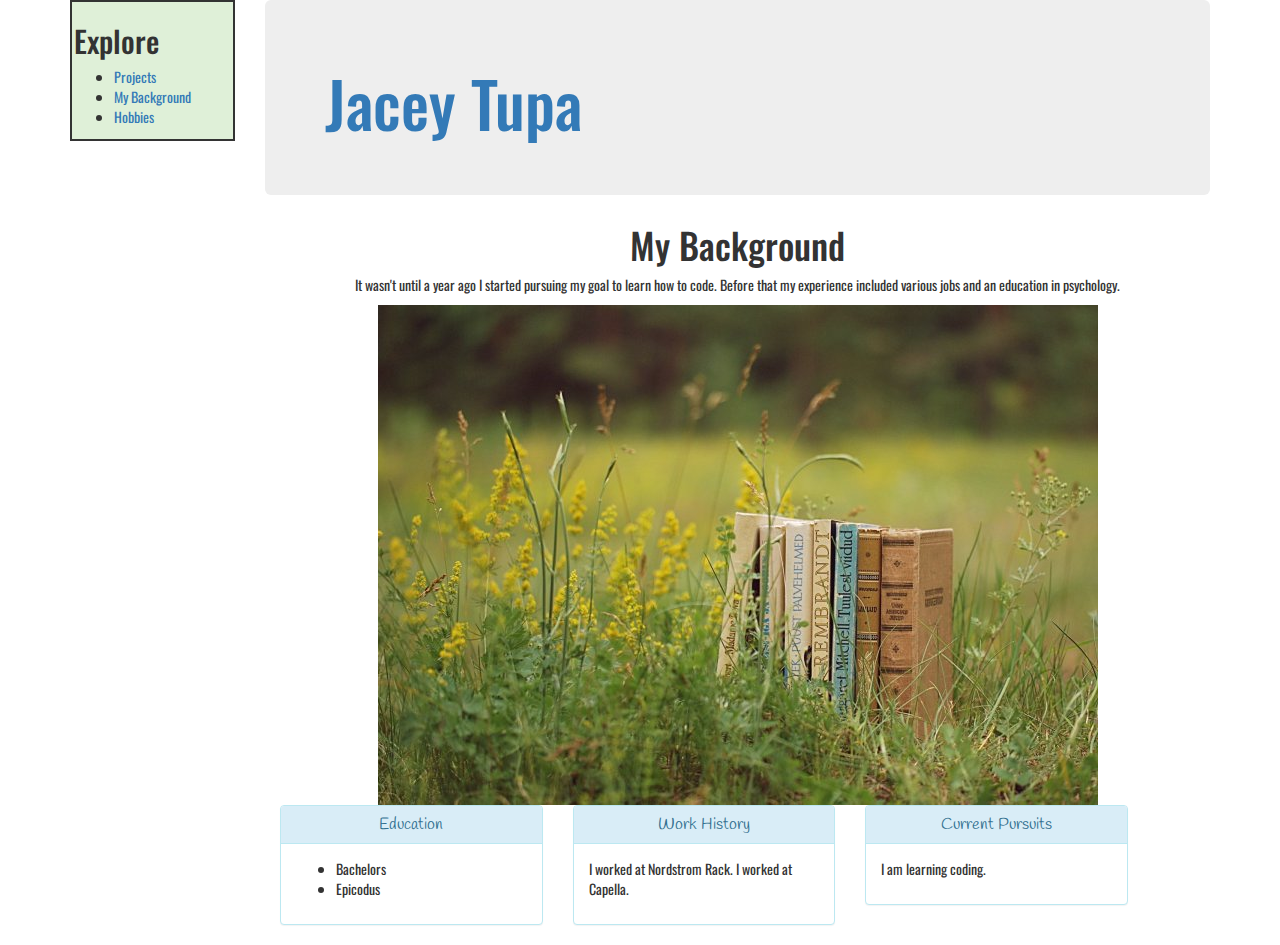
==== background.html @ 01cf8cf3 "Add text-align:center to panel-title and change column to 3 from 4" ====
<!DOCTYPE html>
<html>
  <head>
    <title>Jacey's Background</title>
    <link rel="stylesheet" href="css/bootstrap.min.css" type="text/css" media="all">
    <link rel="stylesheet" href="css/styles.css" type="text/css" media="all">
    <link href="https://fonts.googleapis.com/css?family=Handlee|Oswald" rel="stylesheet"
  </head>
  <body>
    <div class="container">
      <div class="row">
        <div class="col-lg-2">
          <div class="bg-success">
            <h2>Explore</h2>
            <ul>
              <li><a href="projects.html">Projects</a></li>
              <li><a href="background.html">My Background</a></li>
              <li><a href="hobbies.html">Hobbies</a></li>
            </ul>
          </div>
        </div>
        <div class="col-lg-10">
          <a href="index.html"><div class="jumbotron">
            <h1>Jacey Tupa</h1>
          </div>
          </a>
          <div class="main">
            <h1>My Background</h1>
            <p>It wasn't until a year ago I started pursuing my goal to learn how to code. Before that my experience included various jobs and an education in psychology.</p>
            <img src="img/main.jpg" alt="Books in Field">
          </div>
          <div class="container">
            <div class="row">
              <div class="col-lg-3">
                <div class="panel panel-info">
                  <div class="panel-heading">
                    <h3 class="panel-title">Education</h3>
                  </div>
                  <div class="panel-body">
                    <ul>
                      <li>Bachelors</li>
                      <li>Epicodus</li>
                    </ul>
                  </div>
                </div>
              </div>
              <div class="col-lg-3">
                <div class="panel panel-info">
                  <div class="panel-heading">
                    <h3 class="panel-title">Work History</h3>
                  </div>
                  <div class="panel-body">
                    <p>I worked at Nordstrom Rack. I worked at Capella.</p>
                  </div>
                </div>
              </div>
              <div class="col-lg-3">
                <div class="panel panel-info">
                <div class="panel-heading">
                  <h3 class="panel-title">Current Pursuits</h3>
                </div>
                <div class="panel-body">
                  <p>I am learning coding.</p>
                </div>
                </div>
              </div>
            </div>
          </div>
        </div>
      </div> <!first row -->
    </div> <!first container -->
  </html>
  </body>
</html>
---- css/styles.css ----
.bg-success {
  font-family: Oswald;
  padding: 2px;
  maring: 4px;
  border: 2px solid;
}

.container {
  font-family: 'Oswald', sans-serif;
}

.main {
  text-align: center;
}

.lang {
  color: blue;
}
.backmain {
  float: absolute
}

.panel-title {
  font-family: 'Handlee', cursive;
  text-align: center
}
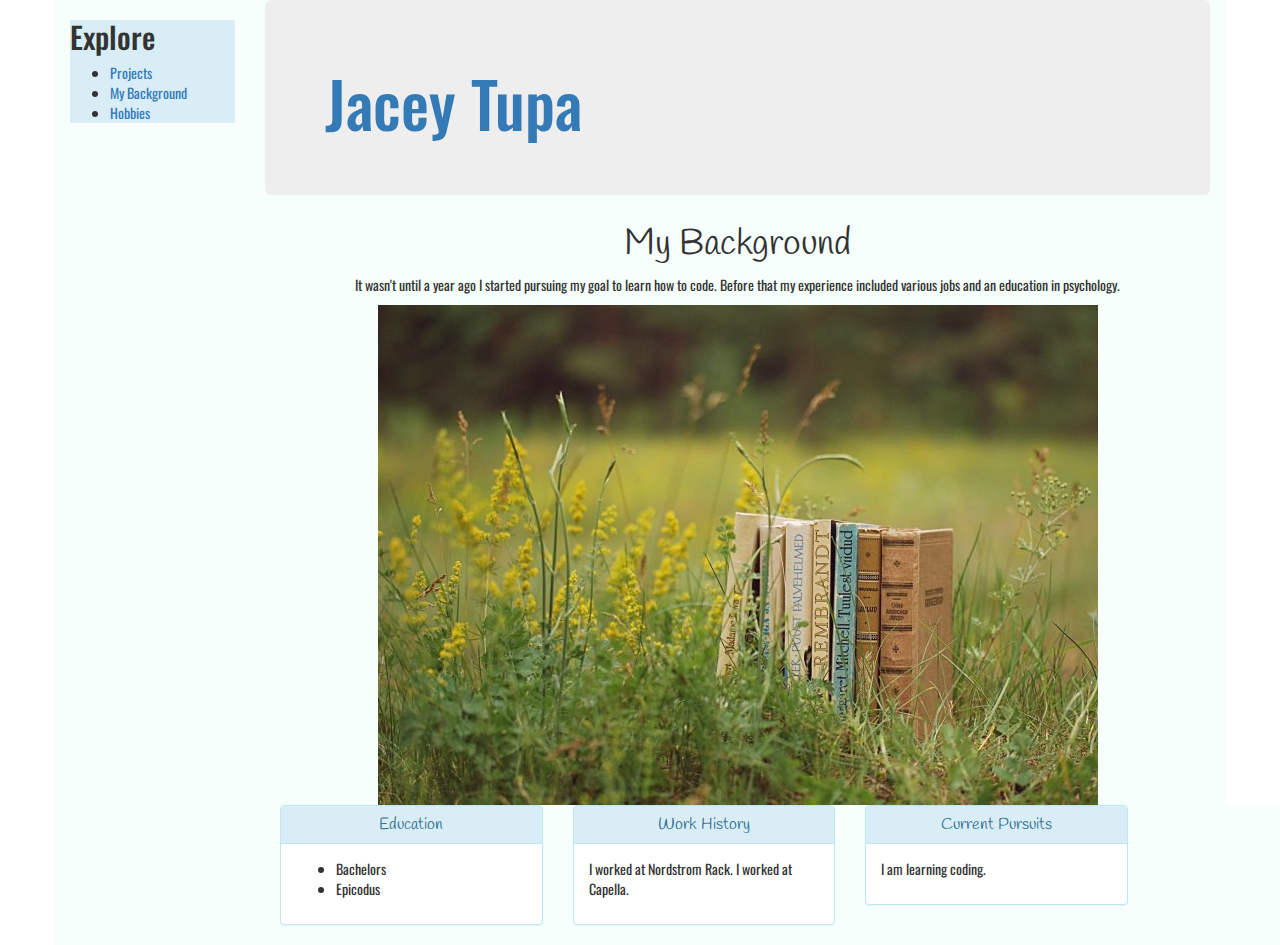
==== commit 2dd9ccdf: "Add darkpurple class to headers on html files" ====
--- a/background.html
+++ b/background.html
@@ -10,7 +10,7 @@
     <div class="container">
       <div class="row">
         <div class="col-lg-2">
-          <div class="bg-success">
+          <div class="bg-info">
             <h2>Explore</h2>
             <ul>
               <li><a href="projects.html">Projects</a></li>
@@ -25,7 +25,7 @@
           </div>
           </a>
           <div class="main">
-            <h1>My Background</h1>
+            <h1 class="Handlee">My Background</h1>
             <p>It wasn't until a year ago I started pursuing my goal to learn how to code. Before that my experience included various jobs and an education in psychology.</p>
             <img src="img/main.jpg" alt="Books in Field">
           </div>
--- a/css/styles.css
+++ b/css/styles.css
@@ -1,12 +1,13 @@
 .bg-success {
   font-family: Oswald;
   padding: 2px;
-  maring: 4px;
+  margin: 2px;
   border: 2px solid;
 }
 
 .container {
   font-family: 'Oswald', sans-serif;
+  background-color: #F6FFFC
 }
 
 .main {
@@ -14,7 +15,7 @@
 }
 
 .lang {
-  color: blue;
+  color: #7F7761;
 }
 .backmain {
   float: absolute
@@ -24,3 +25,19 @@
   font-family: 'Handlee', cursive;
   text-align: center
 }
+.Handlee {
+  font-family: 'Handlee', cursive
+}
+
+.projectlist {
+  float: absolute
+}
+
+a:visited {
+    color: #C39BCC;
+    text-decoration: none
+}
+
+.darkpurple {
+  color: #8E5A99
+}
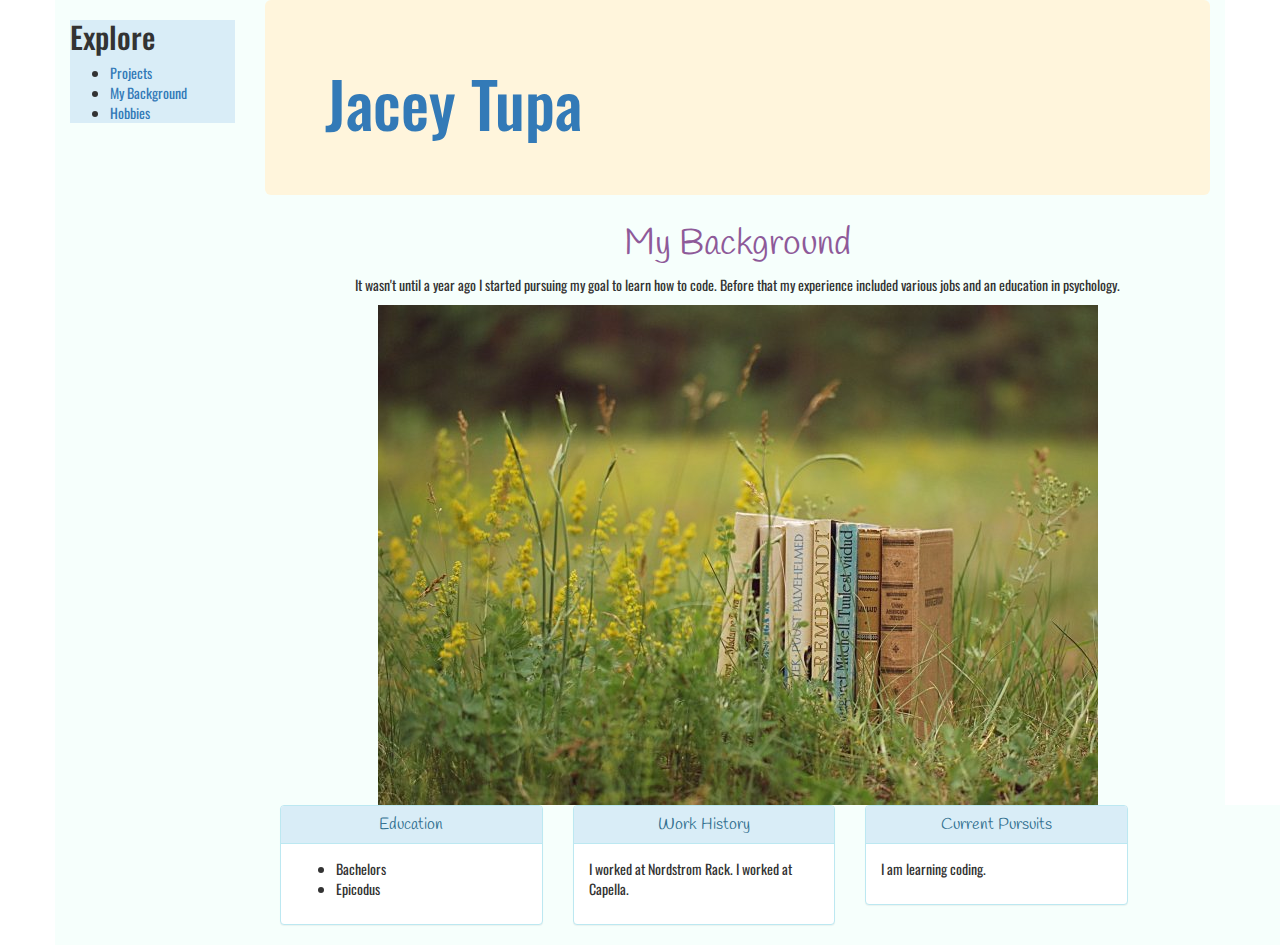
==== commit 5c063e2e: "Change background color on jumbotron with .customjumbo class" ====
--- a/background.html
+++ b/background.html
@@ -20,12 +20,12 @@
           </div>
         </div>
         <div class="col-lg-10">
-          <a href="index.html"><div class="jumbotron">
+          <a href="index.html"><div class="jumbotron customjumbo">
             <h1>Jacey Tupa</h1>
           </div>
           </a>
           <div class="main">
-            <h1 class="Handlee">My Background</h1>
+            <h1 class="Handlee darkpurple">My Background</h1>
             <p>It wasn't until a year ago I started pursuing my goal to learn how to code. Before that my experience included various jobs and an education in psychology.</p>
             <img src="img/main.jpg" alt="Books in Field">
           </div>
--- a/css/styles.css
+++ b/css/styles.css
@@ -41,3 +41,6 @@
 .darkpurple {
   color: #8E5A99
 }
+.customjumbo {
+  background-color: #FFF5DC
+}
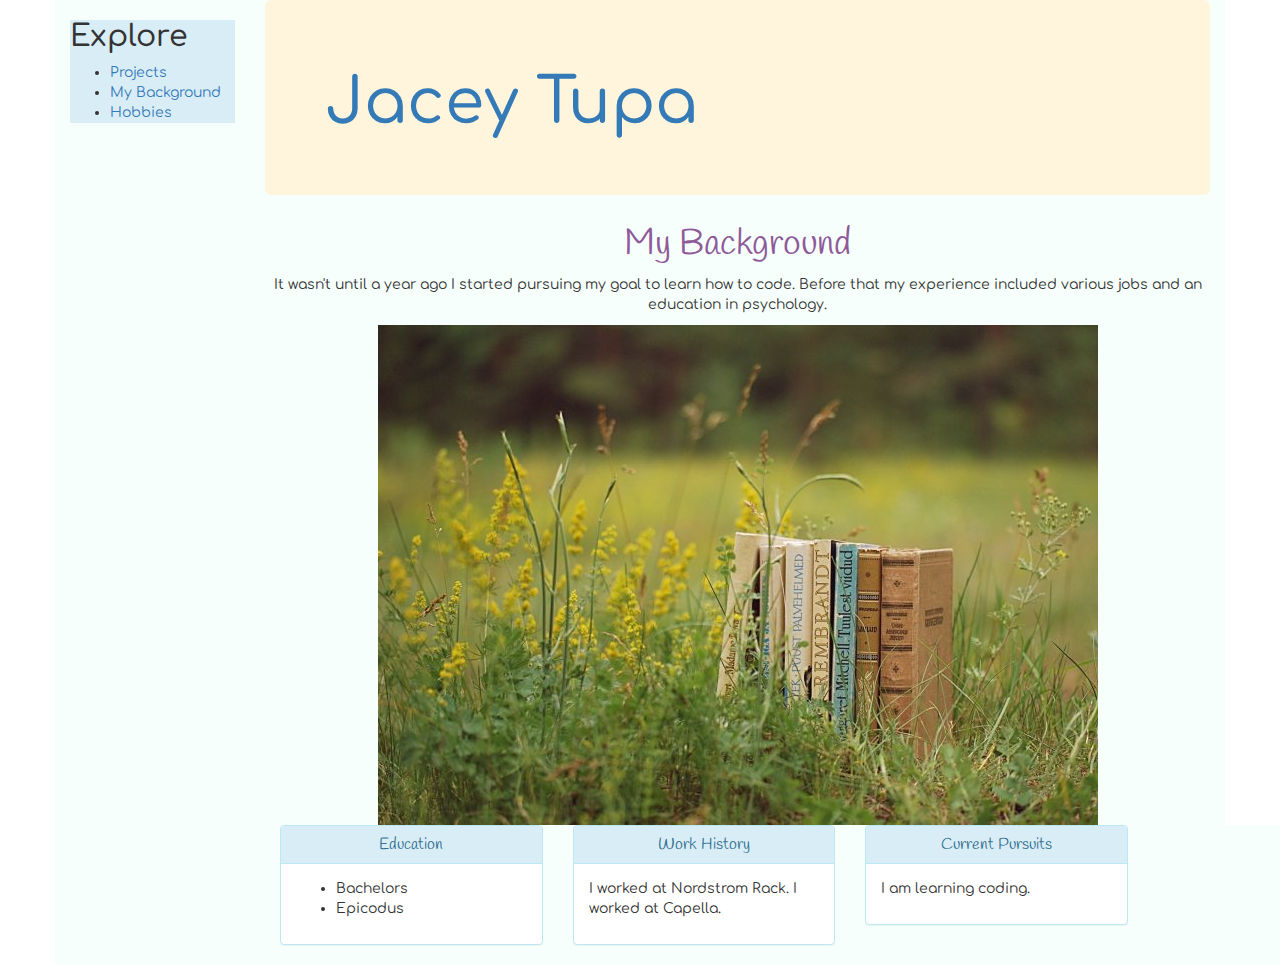
==== commit 42cd1a9b: "Update Oswald font to Comfortaa from Google Fonts" ====
--- a/background.html
+++ b/background.html
@@ -4,7 +4,7 @@
     <title>Jacey's Background</title>
     <link rel="stylesheet" href="css/bootstrap.min.css" type="text/css" media="all">
     <link rel="stylesheet" href="css/styles.css" type="text/css" media="all">
-    <link href="https://fonts.googleapis.com/css?family=Handlee|Oswald" rel="stylesheet"
+    <link href="https://fonts.googleapis.com/css?family=Handlee|Comfortaa" rel="stylesheet"
   </head>
   <body>
     <div class="container">
--- a/css/styles.css
+++ b/css/styles.css
@@ -1,12 +1,12 @@
 .bg-success {
-  font-family: Oswald;
+  font-family: 'Comfortaa', cursive;
   padding: 2px;
   margin: 2px;
   border: 2px solid;
 }
 
 .container {
-  font-family: 'Oswald', sans-serif;
+  font-family: 'Comfortaa', cursive;
   background-color: #F6FFFC
 }
 
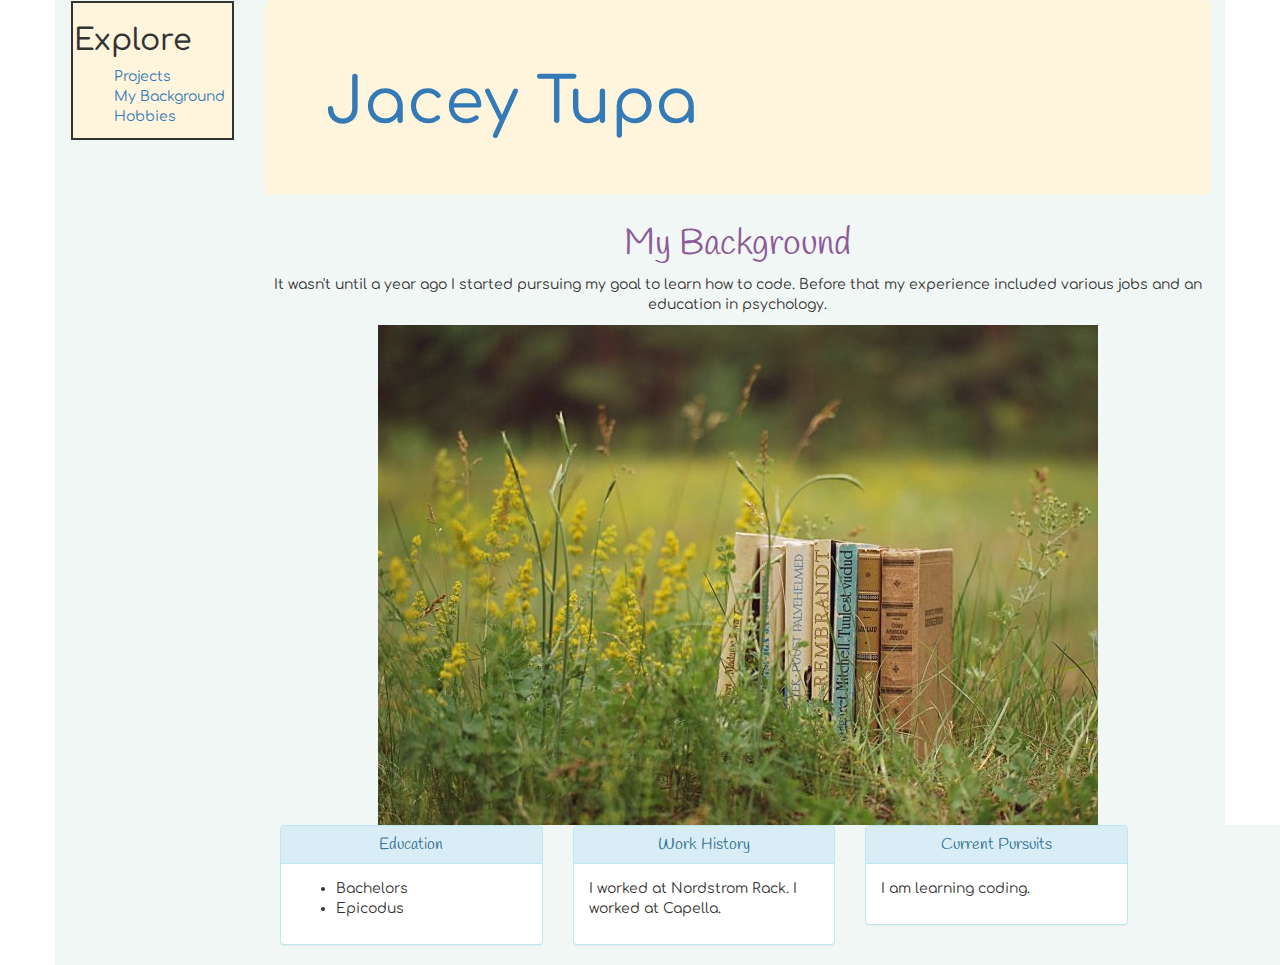
==== commit b6379a81: "Add list style to display no bullets to bg-info class" ====
--- a/background.html
+++ b/background.html
@@ -12,7 +12,7 @@
         <div class="col-lg-2">
           <div class="bg-info">
             <h2>Explore</h2>
-            <ul>
+            <ul style="list-style: none;">
               <li><a href="projects.html">Projects</a></li>
               <li><a href="background.html">My Background</a></li>
               <li><a href="hobbies.html">Hobbies</a></li>
--- a/css/styles.css
+++ b/css/styles.css
@@ -1,13 +1,15 @@
-.bg-success {
+.bg-info {
   font-family: 'Comfortaa', cursive;
-  padding: 2px;
-  margin: 2px;
+  padding: 1px;
+  margin: 1px;
   border: 2px solid;
+  background-color: #FFF5DC;
+  text-align: absolute;
 }
 
 .container {
   font-family: 'Comfortaa', cursive;
-  background-color: #F6FFFC
+  background-color: #F1F7F5
 }
 
 .main {
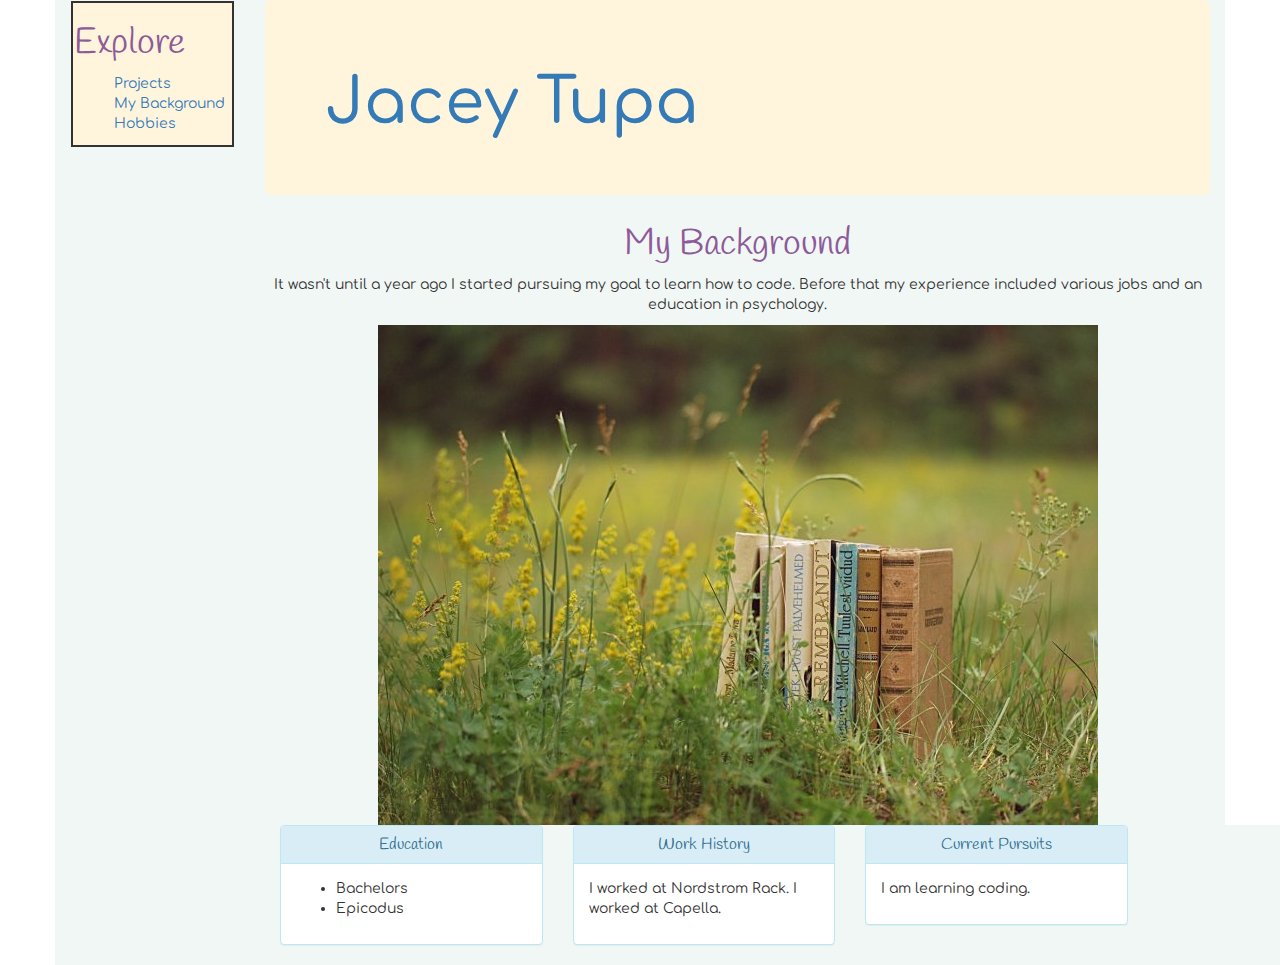
==== commit 830f9732: "Add Handlee and darkpurple classes throughout webpage till cohesive look appears" ====
--- a/background.html
+++ b/background.html
@@ -11,7 +11,7 @@
       <div class="row">
         <div class="col-lg-2">
           <div class="bg-info">
-            <h2>Explore</h2>
+            <h1 class="Handlee darkpurple">Explore</h2>
             <ul style="list-style: none;">
               <li><a href="projects.html">Projects</a></li>
               <li><a href="background.html">My Background</a></li>
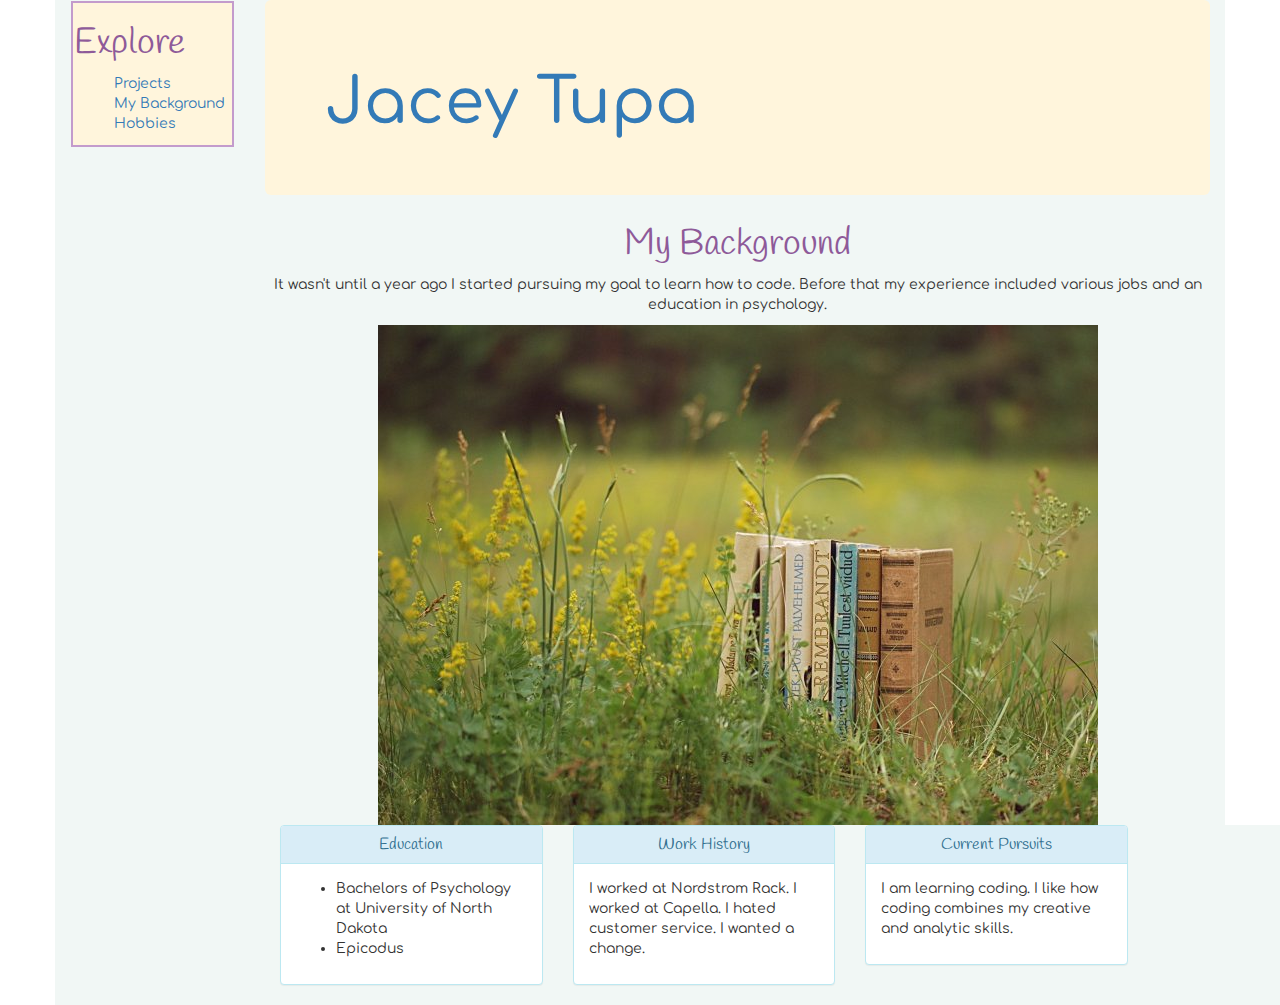
==== commit 7a89a21d: "Add font-weight bold to lang class" ====
--- a/background.html
+++ b/background.html
@@ -38,7 +38,7 @@
                   </div>
                   <div class="panel-body">
                     <ul>
-                      <li>Bachelors</li>
+                      <li>Bachelors of Psychology at University of North Dakota</li>
                       <li>Epicodus</li>
                     </ul>
                   </div>
@@ -50,7 +50,7 @@
                     <h3 class="panel-title">Work History</h3>
                   </div>
                   <div class="panel-body">
-                    <p>I worked at Nordstrom Rack. I worked at Capella.</p>
+                    <p>I worked at Nordstrom Rack. I worked at Capella. I hated customer service. I wanted a change.</p>
                   </div>
                 </div>
               </div>
@@ -60,7 +60,7 @@
                   <h3 class="panel-title">Current Pursuits</h3>
                 </div>
                 <div class="panel-body">
-                  <p>I am learning coding.</p>
+                  <p>I am learning coding. I like how coding combines my creative and analytic skills.</p>
                 </div>
                 </div>
               </div>
--- a/css/styles.css
+++ b/css/styles.css
@@ -2,7 +2,7 @@
   font-family: 'Comfortaa', cursive;
   padding: 1px;
   margin: 1px;
-  border: 2px solid;
+  border: 2px solid #C39BCC;
   background-color: #FFF5DC;
   text-align: absolute;
 }
@@ -18,6 +18,7 @@
 
 .lang {
   color: #7F7761;
+  font-weight: bold;
 }
 .backmain {
   float: absolute
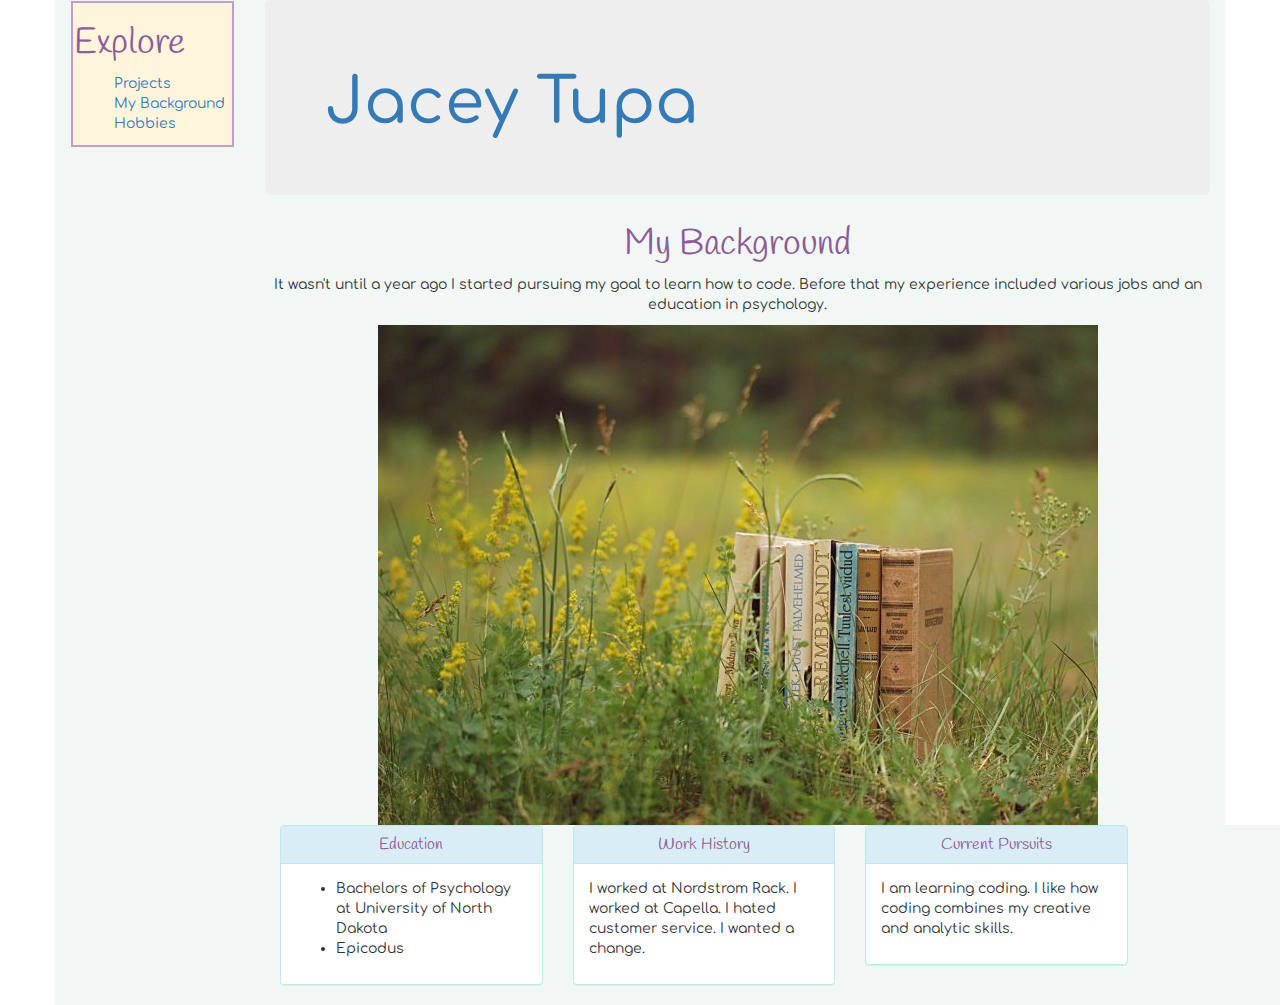
==== commit aef00cca: "Add image to jumbotron" ====
--- a/background.html
+++ b/background.html
@@ -34,7 +34,7 @@
               <div class="col-lg-3">
                 <div class="panel panel-info">
                   <div class="panel-heading">
-                    <h3 class="panel-title">Education</h3>
+                    <h3 class="panel-title darkpurple">Education</h3>
                   </div>
                   <div class="panel-body">
                     <ul>
@@ -47,7 +47,7 @@
               <div class="col-lg-3">
                 <div class="panel panel-info">
                   <div class="panel-heading">
-                    <h3 class="panel-title">Work History</h3>
+                    <h3 class="panel-title darkpurple">Work History</h3>
                   </div>
                   <div class="panel-body">
                     <p>I worked at Nordstrom Rack. I worked at Capella. I hated customer service. I wanted a change.</p>
@@ -57,7 +57,7 @@
               <div class="col-lg-3">
                 <div class="panel panel-info">
                 <div class="panel-heading">
-                  <h3 class="panel-title">Current Pursuits</h3>
+                  <h3 class="panel-title darkpurple">Current Pursuits</h3>
                 </div>
                 <div class="panel-body">
                   <p>I am learning coding. I like how coding combines my creative and analytic skills.</p>
--- a/css/styles.css
+++ b/css/styles.css
@@ -45,5 +45,9 @@
   color: #8E5A99
 }
 .customjumbo {
-  background-color: #FFF5DC
+  background-image: url(https://i2.wp.com/www.issacharprojects.com/wp-content/uploads/2016/03/header-pattern.png?ssl=1);
 }
+
+.panel-heading {
+  background-color: #FFF5DC;
+}
